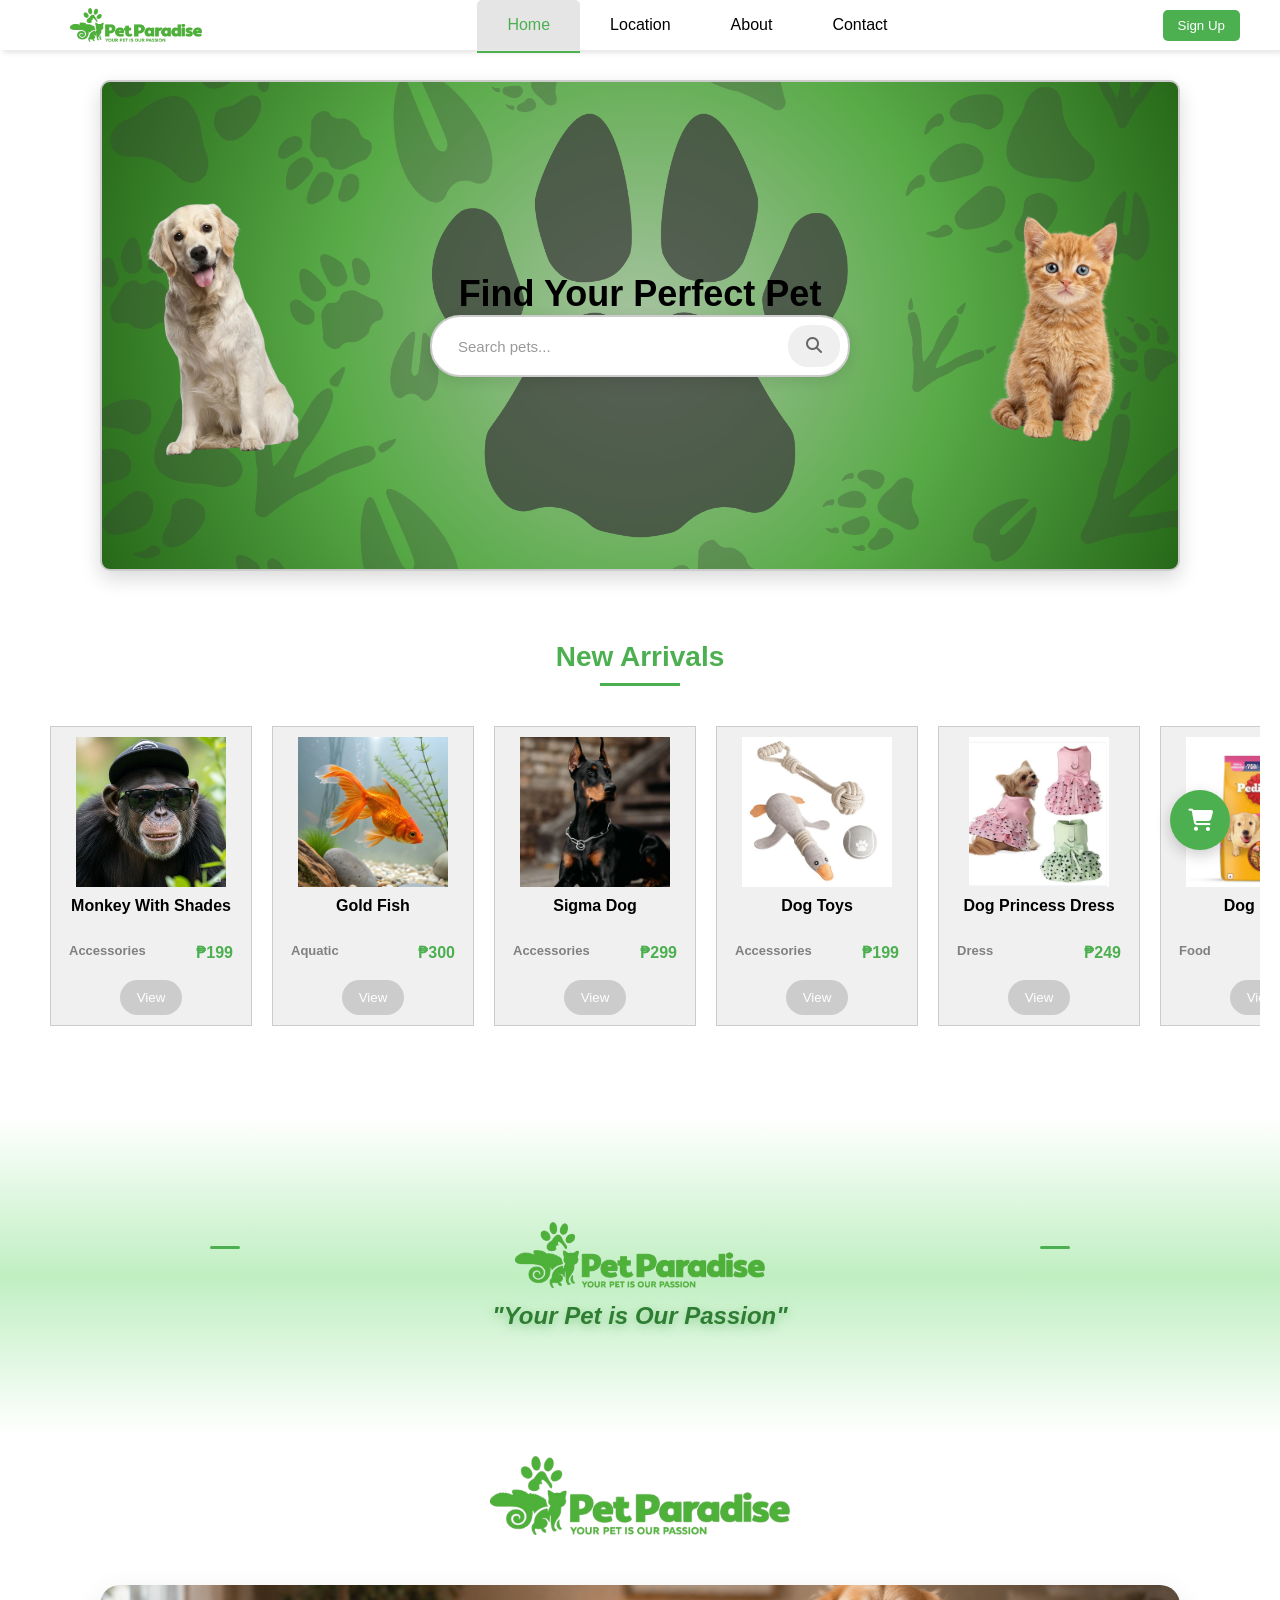
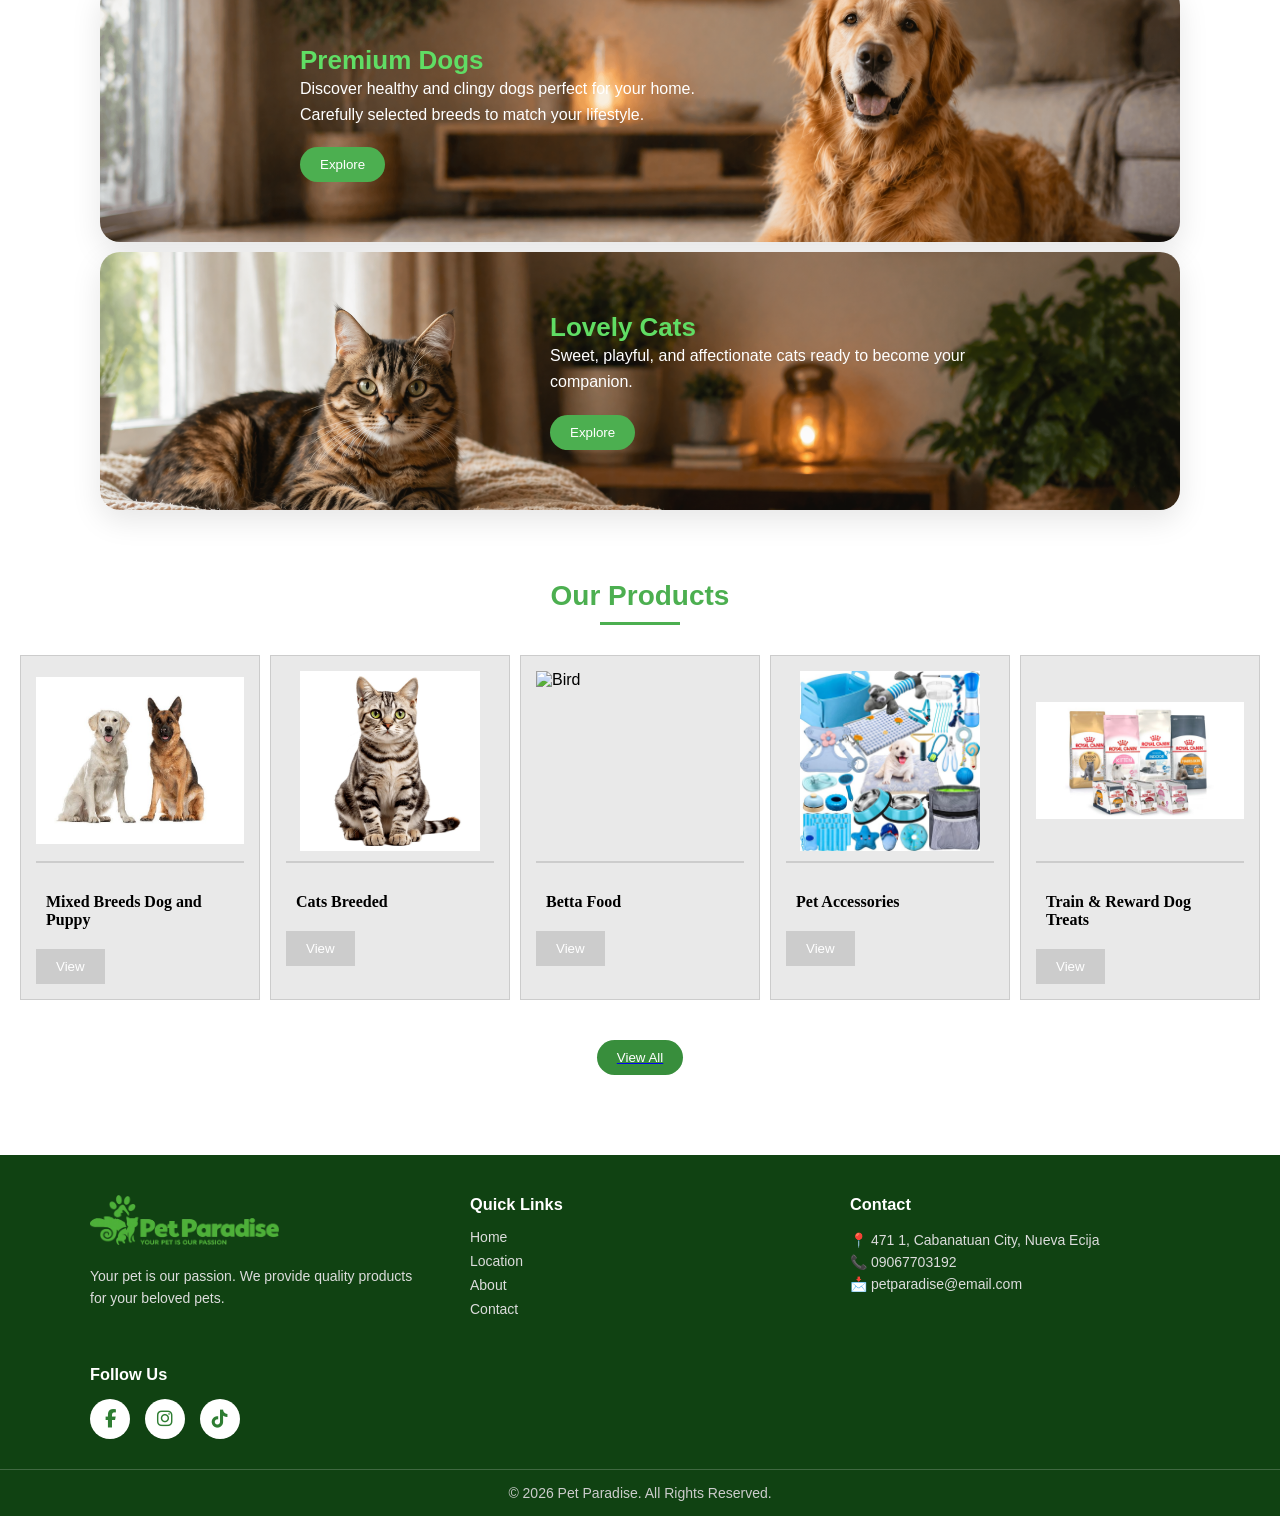
==== index.html @ 05018156 "Rename petparadise.html to index.html" ====
<!DOCTYPE html>
<html>

<head>
    <meta charset="UTF-8">
    <title>Pet Paradise</title>
    <link rel="stylesheet" href="main.css">
    <link rel="stylesheet" href="https://cdnjs.cloudflare.com/ajax/libs/font-awesome/6.5.0/css/all.min.css">
</head>

<body>
    <nav>
        <div class="logo">
            <a href="webp.html">
                <img src="image/logo.png" alt="Pet Paradise Logo">
            </a>
        </div>
        <ul class="sidebar">
            <li><a href="webp.html" class="home">Home</a></li>
            <li><a href="location.html">Location</a></li>
            <li><a href="about.html">About</a></li>
            <li><a href="contact.html">Contact</a></li>
        </ul>

        <button class="signup-btn">Sign Up</button>

        <!-- Sign Up Modal -->
        <div id="signupModal" class="modal">
            <div class="modal-content">
                <div class="modal-header">
                    <h2>Create Account</h2>
                    <span class="close">&times;</span>
                </div>
                <form id="signupForm" class="signup-form">
                    <div class="input-group">
                        <input type="text" id="firstName" name="firstName" required>
                        <label for="firstName">First Name</label>
                    </div>
                    <div class="input-group">
                        <input type="text" id="lastName" name="lastName" required>
                        <label for="lastName">Last Name</label>
                    </div>
                    <div class="input-group">
                        <input type="email" id="email" name="email" required>
                        <label for="email">Email</label>
                    </div>
                    <div class="input-group">
                        <input type="tel" id="phone" name="phone">
                        <label for="phone">Phone (Optional)</label>
                    </div>
                    <div class="input-group">
                        <input type="password" id="password" name="password" required>
                        <label for="password">Password</label>
                    </div>
                    <div class="input-group">
                        <input type="password" id="confirmPassword" name="confirmPassword" required>
                        <label for="confirmPassword">Confirm Password</label>
                    </div>
                    <div class="checkbox-group">
                        <label class="checkbox-label">
                            <input type="checkbox" id="terms" required>
                            <span class="checkmark"></span>
                            I agree to the <a href="#" class="terms-link">Terms & Conditions</a>
                        </label>
                    </div>
                    <button type="submit" class="submit-btn">Create Account</button>
                </form>
                <div class="modal-footer">
                    <p>Already have an account? <a href="#" id="loginLink" class="login-link">Sign In</a></p>
                </div>
            </div>
        </div>

    </nav>


    <!--FLOATING CART-->
    <a href="product.html" class="floating-cart">
        <i class="fas fa-shopping-cart"></i>
    </a>

    <!--FIND PET-->
    <div class="search-pet">
        <section class="find-pet">
            <div class="pet-left">
                <img src="image/dog.png" alt="Dog">
            </div>

            <div class="pet-center">
                <h1>Find Your Perfect Pet</h1>

                <div class="search-bar">
                    <input id="searchInput" type="text" placeholder="Search pets...">
                    <button id="searchBtn" type="submit"><i class="fas fa-search"></i></button>
                </div>

            </div>

            <div class="pet-right">
                <img src="image/cat.png" alt="Cat">
            </div>
        </section>
    </div>

    <!--NEW ARRIVAL-->
    <div class="new-arrivals">
        <h2>New Arrivals</h2>
        <div class="card-container">
            <div class="card">
                <img src="image/monkey.png" alt="Monkey">

                <h3>Monkey With Shades</h3>

                <div class="info">
                    <span class="type">Accessories</span>
                    <span class="price">₱199</span>
                </div>
                <a href="product.html#new-arival" class="view">
                    <button class="card-bton">View</button></a>
            </div>
            <div class="card">
                <img src="image/fish.png" alt="Fish">

                <h3>Gold Fish</h3>

                <div class="info">
                    <span class="type">Aquatic</span>
                    <span class="price">₱300</span>
                </div>

                <a href="product.html#new-arival" class="view">
                    <button class="card-bton">View</button></a>
            </div>
            <div class="card">
                <img src="image/dog1.png" alt="Dog">

                <h3>Sigma Dog</h3>

                <div class="info">
                    <span class="type">Accessories</span>
                    <span class="price">₱299</span>
                </div>

                <a href="product.html#new-arival" class="view">
                    <button class="card-bton">View</button></a>
            </div>
            <div class="card">
                <img src="image/acc.png" alt="Cat">

                <h3>Dog Toys</h3>

                <div class="info">
                    <span class="type">Accessories</span>
                    <span class="price">₱199</span>
                </div>

                <a href="product.html#new-arival" class="view">
                    <button class="card-bton">View</button></a>
            </div>
            <div class="card">
                <img src="image/dress.png" alt="Cat">

                <h3>Dog Princess Dress</h3>

                <div class="info">
                    <span class="type">Dress</span>
                    <span class="price">₱249</span>
                </div>

                <a href="product.html#new-arival" class="view">
                    <button class="card-bton">View</button></a>
            </div>
            <div class="card">
                <img src="image/food.png" alt="Cat">

                <h3>Dog Food</h3>

                <div class="info">
                    <span class="type">Food</span>
                    <span class="price">₱2,490</span>
                </div>

                <a href="product.html#new-arival" class="view">
                    <button class="card-bton">View</button></a>
            </div>
        </div>
    </div>

    <!--QOUTE-->
    <div class="quote-section">
        <div class="side left-side">
            <div class="pet-slider">
                <img src="slider/bird.png" alt="Bird Image">
                <img src="slider/cat.png" alt="Cat Image">
                <img src="slider/hamster.png" alt="Hamster Image">
            </div>
            <div class="side-info">

                <div class="info-slide">
                    <h4>Bird</h4>
                    <p>Colorful and cheerful</p>
                </div>

                <div class="info-slide">
                    <h4>Cat</h4>
                    <p>Calm and independent</p>
                </div>

                <div class="info-slide">
                    <h4>Hamster</h4>
                    <p>Small and cute</p>
                </div>

            </div>
        </div>

        <!--PET SLIDER-->
        <div class="quote-content">
            <a href="webp.html">
                <img src="image/logo.png" alt="Pet Paradise Logo" class="quote-logo">
            </a>
            <p class="quote-text">"Your Pet is Our Passion"</p>
        </div>

        <div class="side right-side">
            <div class="side-info">

                <div class="info-slide">
                    <h4>Monkey</h4>
                    <p>Playful and <br>smart</p>
                </div>

                <div class="info-slide">
                    <h4>Fish</h4>
                    <p>Peaceful and relaxing</p>
                </div>

                <div class="info-slide">
                    <h4>Rabbit</h4>
                    <p>Soft and<br> friendly</p>
                </div>

            </div>

            <div class="pet-slider">
                <img src="slider/monkey2.png" alt="Monkey Image">
                <img src="slider/nemo.png" alt="Fish Image">
                <img src="slider/rabbit.png" alt="Rabbit Imahe">
            </div>
        </div>
    </div>

    <!--EXPLORING PET-->
    <div class="pet-section">
        <a href="webp.html">
            <img src="image/logo.png" alt="Logo" class="logo2">
        </a>
        <!-- ITEM 1 -->
        <div class="pet-card">

            <div class="pet-content">
                <h3>Premium Dogs</h3>
                <p>
                    Discover healthy and clingy dogs perfect for your home.
                    Carefully selected breeds to match your lifestyle.
                </p>

                <a href="product.html#adopt-pet" class="explore">
                    <button>Explore</button></a>

            </div>
        </div>

        <!-- ITEM 2 -->
        <div class="pet-card reverse">

            <div class="pet-content">
                <h3>Lovely Cats</h3>
                <p>
                    Sweet, playful, and affectionate cats ready to become your companion.
                </p>

                <a href="product.html#adopt-pet" class="explore">
                    <button>Explore</button></a>

            </div>
        </div>

    </div>
    <!--PRODUCTS-->
    <div class="products">
        <h2 class="products-title">Our Products</h2>
        <div class="products-container">

            <div class="product-card">
                <img src="product/dog.png" alt="">
                <hr class="divider">
                <h3>Mixed Breeds Dog and Puppy</h3>

                <a href="product.html#adopt-pet">
                    <button class="card-btn1">View</button></a>
            </div>

            <div class="product-card">
                <img src="product/cat.png" alt="Cat">
                <hr class="divider">
                <h3>Cats Breeded</h3>
                <a href="product.html#adopt-pet">
                    <button class="card-btn1">View</button></a>
            </div>

            <div class="product-card">
                <img src="https://img.lazcdn.com/g/ff/kf/S93ba036476564017b0d9691a514d4033n.jpg_720x720q80.jpg_.webp"
                    alt="Bird">
                <hr class="divider">
                <h3>Betta Food</h3>
                <a href="product.html#fish-food">
                    <button class="card-btn1">View</button></a>
            </div>

            <div class="product-card">
                <img src="product/accessories.png" alt="Accessories">
                <hr class="divider">
                <h3>Pet Accessories</h3>
                <a href="product.html#accessories">
                    <button class="card-btn1">View</button></a>
            </div>
            <div class="product-card">
                <img src="product/food.png" alt="Accessories">
                <hr class="divider">
                <h3>Train & Reward Dog Treats</h3>
                <a href="product.html#dog-food">
                    <button class="card-btn1">View</button></a>
            </div>
        </div>
    </div>
    <a href="product.html">
        <button class="viewall-btn">View All</button></a>
    </div>

    <!--FOOTER-->
    <footer class="footer">
        <div class="footer-container">

            <!-- LEFT -->
            <div class="footer-col">
                <a href="webp.html">
                    <img class="footer-logo" src="image/logo.png" alt="Pet Paradise Logo">
                </a>
                <p>Your pet is our passion. We provide quality products for your beloved pets.</p>
            </div>

            <!-- LINKS -->
            <div class="footer-col">
                <h3>Quick Links</h3>
                <ul>
                    <li><a href="webp.html">Home</a></li>
                    <li><a href="location.html">Location</a></li>
                    <li><a href="about.html">About</a></li>
                    <li><a href="contact.html">Contact</a></li>
                </ul>
            </div>

            <!-- CONTACT -->
            <div class="footer-col">
                <h3>Contact</h3>
                <p>📍 471 1, Cabanatuan City, Nueva Ecija</p>
                <p>📞 09067703192</p>
                <p>📩 petparadise@email.com</p>
            </div>

            <div class="footer-col">
                <h3>Follow Us</h3>
                <div class="social-icons">
                    <a href="#https://www.facebook.com/profile.php?id=61563206499746"><i
                            class="fab fa-facebook-f"></i></a>
                    <a href="#https://www.instagram.com/gjyn.cprs/"><i class="fab fa-instagram"></i></a>
                    <a href="#https://www.tiktok.com/@pet_paradisee?is_from_webapp=1&sender_device=pc"><i
                            class="fab fa-tiktok"></i></a>
                </div>
            </div>

        </div>

        <!-- BOTTOM -->
        <div class="footer-bottom">
            <p>© 2026 Pet Paradise. All Rights Reserved.</p>
        </div>

    </footer>

    <script>
        // For Sign Up script only
        document.addEventListener('DOMContentLoaded', function () {
            const signupBtn = document.querySelector('.signup-btn');
            const modal = document.getElementById('signupModal');
            const closeBtn = document.querySelector('.close');
            const signupForm = document.getElementById('signupForm');

            // Open modal
            signupBtn.addEventListener('click', function (e) {
                e.preventDefault();
                modal.classList.add('show');
                document.body.style.overflow = 'hidden';
            });

            function closeModal() {
                modal.classList.remove('show');
                document.body.style.overflow = 'auto';
                signupForm.reset();
            }

            closeBtn.addEventListener('click', closeModal);
            window.addEventListener('click', function (e) {
                if (e.target === modal) {
                    closeModal();
                }
            });

            document.addEventListener('keydown', function (e) {
                if (e.key === 'Escape' && modal.classList.contains('show')) {
                    closeModal();
                }
            });

            signupForm.addEventListener('submit', function (e) {
                e.preventDefault();

                const formData = new FormData(signupForm);
                const data = Object.fromEntries(formData);

                if (data.password !== data.confirmPassword) {
                    alert('Passwords do not match!');
                    return;
                }

                const submitBtn = document.querySelector('.submit-btn');
                const originalText = submitBtn.textContent;
                submitBtn.textContent = 'Creating Account...';
                submitBtn.disabled = true;

                setTimeout(() => {
                    console.log('Sign up data:', data);
                    alert('Account created successfully! (This is a demo)');
                    closeModal();
                    submitBtn.textContent = originalText;
                    submitBtn.disabled = false;
                }, 2000);
            });
        });

    </script>

</body>

</html>
---- main.css ----
* {
    margin: 0;
    padding: 0;
}

html {
    scroll-behavior: smooth;
}

body {
    min-height: 100vh;
    margin: 0;
    font-family: 'Segoe UI', Tahoma, Geneva, Verdana, sans-serif;
    color: #000000;
    background-color: white;
}

.home {
    color: #4CAF50;
    background-color: #f0f0f0;
}

.sidebar li a.home {
    background-color: #e5e5e5;
    color: #4CAF50;
    border-radius: 5px 5px 0 0;
}

/*NAVIGATION*/
nav {
    display: grid;
    grid-template-columns: auto 1fr auto;
    align-items: center;
    justify-content: space-between;
    /* left - center - right */
    padding: 0px 40px;
    background-color: white;
    box-shadow: 3px 3px 5px rgba(0, 0, 0, 0.1);

    position: sticky;
    top: 0;
    z-index: 1000;
    background: white;
}

nav ul {
    width: 100%;
    list-style: none;
    display: flex;
    justify-content: center;
    align-items: center;
}

nav li {
    position: relative;
    justify-self: center;
    height: 50px;
}

nav a {
    height: 100%;
    padding: 0 30px;
    text-decoration: none;
    display: flex;
    align-items: center;
    color: rgb(0, 0, 0);
}

ul a:hover {
    background-color: #f0f0f0;
    color: #4CAF50;
}

.sidebar li a.home::after {
    content: "";
    position: absolute;
    bottom: -3px;
    left: 0;
    width: 100%;
    height: 2px;
    background-color: #4CAF50;
}

.sidebar li a::after {
    content: "";
    position: absolute;
    bottom: -3px;
    left: 0;
    width: 0%;
    height: 2px;
    background-color: #4CAF50;
    transition: 0.3s;
}

ul a:hover::after {
    width: 100%;
}



.logo img {
    display: flex;
    align-items: center;
    justify-content: left;
    max-height: 35px;
    transition: 0.3s;
}

.logo img:hover {
    transform: scale(1.05);
    cursor: pointer;
}

.signup-btn {
    padding: 8px 15px;
    border: none;
    border-radius: 5px;
    background-color: #4CAF50;
    color: white;
    cursor: pointer;
    white-space: nowrap;
    transition: 0.3s;
}

.signup-btn:hover {
    opacity: 0.7;
}

.signup-btn:active {
    transform: scale(0.90);
    box-shadow: 0 2px 5px rgba(0, 0, 0, 0.2);
}

/* Modal Styles */
.modal {
    display: none;
    position: fixed;
    z-index: 2000;
    left: 0;
    top: 0;
    width: 100%;
    height: 100%;
    background-color: rgba(0, 0, 0, 0.5);
    backdrop-filter: blur(5px);
    animation: fadeIn 0.3s ease;
}

.modal.active {
    display: flex;
    align-items: center;
    justify-content: center;
    padding: 20px;
}

@keyframes fadeIn {
    from {
        opacity: 0;
    }

    to {
        opacity: 1;
    }
}

.modal {
    position: fixed;
    z-index: 2000;
    left: 0;
    top: 0;
    width: 100%;
    height: 100%;
    background-color: rgba(0, 0, 0, 0.5);
    backdrop-filter: blur(5px);
    display: flex !important;
    /* Always display flex */
    align-items: center;
    justify-content: center;
    padding: 20px;
    opacity: 0;
    visibility: hidden;
    transform: scale(0.7);
    transition: all 0.3s cubic-bezier(0.4, 0, 0.2, 1);
}

.modal.show {
    opacity: 1;
    visibility: visible;
    transform: scale(1);
}

.modal-content {
    background-color: white;
    margin: auto;
    width: 100%;
    max-width: 450px;
    max-height: 90vh;
    overflow-y: auto;
    box-shadow: 0 20px 60px rgba(0, 0, 0, 0.3);
    transform: scale(0.7);
    transition: all 0.3s cubic-bezier(0.4, 0, 0.2, 1);
    position: relative;
}

.modal.show .modal-content {
    transform: scale(1);
}

.modal-header {
    padding: 25px 30px 10px;
    border-bottom: 1px solid #eee;
    display: flex;
    justify-content: space-between;
    align-items: center;
}

.modal-header h2 {
    margin: 0;
    color: #333;
    font-size: 24px;
    font-weight: 600;
}

.close {
    font-size: 30px;
    font-weight: bold;
    color: #999;
    cursor: pointer;
    line-height: 1;
    width: 35px;
    height: 35px;
    display: flex;
    align-items: center;
    justify-content: center;
    border-radius: 50%;
    transition: all 0.3s ease;
}

.close:hover {
    background-color: #f0f0f0;
    color: #333;
}

.signup-form {
    padding: 30px;
}

.input-group {
    position: relative;
    margin-bottom: 25px;
}

.input-group input {
    width: 100%;
    padding: 15px 18px;
    border: 2px solid #e1e5e9;
    border-radius: 10px;
    font-size: 16px;
    background-color: #fafbfc;
    transition: all 0.3s ease;
    box-sizing: border-box;
}

.input-group input:focus {
    outline: none;
    border-color: #4CAF50;
    background-color: white;
    box-shadow: 0 0 0 3px rgba(76, 175, 80, 0.1);
}

.input-group label {
    position: absolute;
    left: 18px;
    top: 17px;
    color: #6b7280;
    font-size: 16px;
    pointer-events: none;
    transition: all 0.3s ease;
    background: transparent;
}

.input-group input:focus+label,
.input-group input:valid+label {
    top: -8px;
    left: 12px;
    font-size: 13px;
    color: #4CAF50;
    background-color: white;
    padding: 0 6px;
}

.checkbox-group {
    margin: 20px 0 25px;
}

.checkbox-label {
    display: flex;
    align-items: flex-start;
    font-size: 14px;
    color: #6b7280;
    cursor: pointer;
    position: relative;
    padding-left: 30px;
    line-height: 1.5;
}

.checkbox-label input[type="checkbox"] {
    position: absolute;
    opacity: 0;
    cursor: pointer;
    height: 0;
    width: 0;
}

.checkmark {
    position: absolute;
    top: 0;
    left: 0;
    height: 20px;
    width: 20px;
    background-color: #f1f5f9;
    border: 2px solid #e1e5e9;
    border-radius: 4px;
    transition: all 0.3s ease;
}

.checkbox-label:hover .checkmark {
    background-color: #e1e5e9;
}

.checkbox-label input:checked~.checkmark {
    background-color: #4CAF50;
    border-color: #4CAF50;
}

.checkmark:after {
    content: "";
    position: absolute;
    display: none;
}

.checkbox-label input:checked~.checkmark:after {
    display: block;
}

.checkbox-label .checkmark:after {
    left: 6px;
    top: 2px;
    width: 5px;
    height: 10px;
    border: solid white;
    border-width: 0 2px 2px 0;
    transform: rotate(45deg);
}

.terms-link {
    color: #4CAF50;
    text-decoration: none;
}

.terms-link:hover {
    text-decoration: underline;
}

.submit-btn {
    width: 100%;
    padding: 15px;
    border: none;
    border-radius: 10px;
    background: linear-gradient(135deg, #4CAF50, #45a049);
    color: white;
    font-size: 16px;
    font-weight: 600;
    cursor: pointer;
    transition: all 0.3s ease;
    margin-top: 10px;
}

.submit-btn:hover {
    transform: translateY(-2px);
    box-shadow: 0 10px 25px rgba(76, 175, 80, 0.3);
}

.submit-btn:active {
    transform: scale(0.98);
}

.modal-footer {
    padding: 0 30px 30px;
    text-align: center;
    border-top: 1px solid #eee;
}

.modal-footer p {
    margin: 0;
    color: #6b7280;
}

.login-link {
    color: #4CAF50;
    text-decoration: none;
    font-weight: 500;
}

.login-link:hover {
    text-decoration: underline;
}

/* Responsive */
@media (max-width: 480px) {
    .modal-content {
        margin: 10px;
        max-height: 95vh;
    }

    .signup-form {
        padding: 20px;
    }

    .modal-header {
        padding: 20px 20px 10px;
    }
}

/*SHOPPING CART*/
.floating-cart {
    position: fixed;
    bottom: 50px;
    right: 50px;

    width: 60px;
    height: 60px;
    background: #4CAF50;
    color: white;

    display: flex;
    align-items: center;
    justify-content: center;

    border-radius: 50%;
    font-size: 22px;

    text-decoration: none;
    box-shadow: 0 5px 15px rgba(0, 0, 0, 0.2);

    transition: 0.3s;
    z-index: 1000;
}

/* HOVER */
.floating-cart:hover {
    background: #2e7d32;
    transform: translateY(-5px) scale(1.05);
}

.floating-cart:active {
    transform: scale(0.9);
}


.search-pet {
    margin: 30px 100px;
}

.find-pet {
    display: flex;
    justify-content: center;
    align-items: center;
    padding: 110px 40px;
    gap: 40px;
    flex-wrap: wrap;
    border: 2px solid #ccc;
    border-radius: 10px;
    background: url(image/bg.png) center / cover no-repeat;
    box-shadow: 0 8px 20px rgba(0, 0, 0, 0.15);
}

.pet-center {
    flex: 1 1 300px;
    text-align: center;

}

h1 {
    display: flex;
    align-items: center;
    justify-content: center;
    font-size: 36px;
    font-weight: bold;

}

/* YOUR Perfect White Search Bar + Enhancement */
.search-bar {
    display: flex;
    align-items: center;
    background-color: #fff;
    border: 2px solid #ccc;
    border-radius: 30px;
    padding: 8px;
    width: 100%;
    max-width: 400px;
    margin: auto;
    box-shadow: 0 4px 15px rgba(0, 0, 0, 0.1);
    transition: all 0.3s ease;
}

.search-bar:focus-within {
    border-color: #4CAF50;
    box-shadow: 0 6px 20px rgba(76, 175, 80, 0.2);
}

.search-bar input {
    border: none;
    outline: none;
    padding: 12px 18px;
    padding-right: 5px;
    flex: 1;
    border-radius: 20px;
    font-size: 15px;
    font-weight: 500;
    background: transparent;
}

.search-bar input::placeholder {
    color: #999;
    font-weight: 400;
}

.search-bar button {
    border: none;
    color: #666;
    padding: 12px 18px;
    border-radius: 20px;
    cursor: pointer;
    transition: all 0.3s ease;
    font-size: 16px;
}

.search-bar button:hover {
    background-color: #4CAF50;
    color: #ffffff;
    transform: scale(1.05);
}

.search-bar button:active {
    opacity: 0.8;
    transform: scale(0.98);
}


.pet-left img,
.pet-right img {
    flex: 0 0 150px;
    display: block;
    justify-content: center;
    width: 100%;
    max-width: 150px;
    /* prevents it from growing too much */
    height: auto;
    transition: 0.3s;
}

.pet-left img:hover,
.pet-right img:hover {
    transform: scale(1.1);
    cursor: pointer;
}

.pet-left img {
    transform: rotate(-5deg);
}

.pet-right img {
    transform: rotate(5deg);
}


.new-arrivals {
    padding: 60px 20px;
    padding-top: 10px;
    margin-top: 40px;
    text-align: center;

}

.new-arrivals h2 {
    font-size: 28px;
    font-weight: bold;
    margin: 20px;
    margin-bottom: 10px;
    text-align: center;
    color: #4CAF50;
}

.new-arrivals h2::after {
    content: "";
    width: 80px;
    height: 3px;
    background-color: #4CAF50;
    display: block;
    margin: 10px auto 0;
}

/* CARD DESIGN */
.info {
    display: flex;
    justify-content: space-between;
    margin: 10px 0;
}

.card {
    border: 1px solid #ccc;
    background: transparent;
    box-shadow: none;
    border-radius: 0;
    padding: 10px;
    min-width: 180px;

    display: flex;
    flex-direction: column;
    text-align: center;
    background-color: #f0f0f0;

    transition: 0.3s;
}

.card-container {
    display: flex;
    gap: 20px;
    overflow-x: auto;
    padding: 30px;
    flex-wrap: nowrap;
}

.card:hover {
    transform: translateY(-8px);
    box-shadow: 0 8px 20px rgba(0, 0, 0, 0.15);
}

.card img {
    width: 100%;
    height: 150px;
    object-fit: contain;
}

.card p {
    margin-top: 10px;
    font-weight: 600;
    color: #333;
}

.card h3 {
    margin: 10px 0;
    font-size: 16px;
}

.card .type {
    font-size: 13px;
    font-weight: bold;
    color: gray;
    margin: 8px;
}

.card .price {
    font-size: 16px;
    font-weight: bold;
    color: #4CAF50;
    margin: 8px;
}

a .card-bton {
    margin-top: auto;
    padding: 10px 17px;
    border: none;
    border-radius: 20px;
    background-color: #ccc;
    color: white;
    cursor: pointer;
    transition: 0.3s;
}

a .card-bton:hover {
    background-color: #4CAF50;
    color: black;
}

a .card-bton:active {
    transform: scale(0.90);
    box-shadow: 0 2px 5px rgba(0, 0, 0, 0.2);
}

a .card-bton:active {
    opacity: 0.7;
}

@media (max-width: 768px) {
    .card-container {
        flex-wrap: nowrap;
    }
}


.quote-section {
    display: flex;
    justify-content: space-between;
    align-items: center;
    padding: 100px 60px;
    background: linear-gradient(white, #c0efc2, white);
}

.quote-content {
    text-align: center;
    flex: 1;
}

.quote-logo {
    width: 250px;
    margin-bottom: 10px;
    transition: 0.3s;
}

.quote-logo:hover {
    transform: scale(1.05);
}

.quote-text {
    font-size: 24px;
    font-weight: 600;
    color: #2e7d32;
    font-style: italic;
    text-shadow: 0 3px 10px rgba(76, 175, 80, 0.5);
}

.side {
    display: flex;
    align-items: center;
    gap: 30px;
}

.quote-img {
    width: 130px;
}

.side-info {
    position: relative;
    height: 60px;
}

.side-info h4 {
    font-size: 20px;
    color: #388e3c;
    margin: 0;
}

.side-info p {
    font-size: 14px;
    color: #555;
    margin: 5px 0 0;
}

.side-info::before {
    content: "";
    display: block;
    width: 30px;
    height: 3px;
    background: #4CAF50;
    margin-bottom: 8px;
    border-radius: 2px;
}

/*IMAGE SLIDER*/
.pet-slider {
    position: relative;
    width: 120px;
    height: 120px;
}

.pet-slider img {
    position: absolute;
    width: 100%;
    opacity: 0;
    animation: slideShow 9s infinite;
}

.pet-slider img:nth-child(1) {
    animation-delay: 0s;
}

.pet-slider img:nth-child(2) {
    animation-delay: 3s;
}

.pet-slider img:nth-child(3) {
    animation-delay: 6s;
}

/*TEXT SLIDER*/
.info-slide {
    position: absolute;
    width: 100%;
    opacity: 0;
    animation: slideShow 9s infinite;
}

.info-slide:nth-child(1) {
    animation-delay: 0s;
}

.info-slide:nth-child(2) {
    animation-delay: 3s;
}

.info-slide:nth-child(3) {
    animation-delay: 6s;
}

@keyframes slideShow {
    0% {
        opacity: 0;
    }

    10% {
        opacity: 1;
    }

    30% {
        opacity: 1;
    }

    40% {
        opacity: 0;
    }

    100% {
        opacity: 0;
    }
}




/* SECTION */
.pet-section {
    max-width: 1100px;
    margin: 80px auto;
    padding: 20px;
    background: url();
}

/* TITLE */
.logo2 {
    display: block;
    margin: 0 auto 50px;
    /* center + space below */
    width: 300px;
    /* adjust size */
    height: auto;
    transition: 0.3s;
}

.logo2:hover {
    transform: scale(1.05);
}

/* CARD */

.pet-card {
    display: flex;
    align-items: center;
    justify-content: space-between;
    gap: 40px;

    background: url(image/dogbg.png);
    background-size: cover;
    background-repeat: no-repeat;
    background-position: center;
    backdrop-filter: blur(10px);
    border-radius: 20px;
    padding: 60px 180px;

    box-shadow: 0 10px 30px rgba(0, 0, 0, 0.1);
    transition: 0.4s;
}

/* SECTION */
.pet-section {
    margin: auto;
}


/* REVERSE */
.pet-card.reverse {
    background: url(image/cat1.png);
    background-size: cover;
    background-repeat: no-repeat;
    background-position: center;
    flex-direction: row-reverse;
}


/* CONTENT */
.pet-content {
    max-width: 450px;
    margin-left: 20px;
}

.pet-content h3 {
    font-size: 26px;
    color: #60dd64;
}

.pet-content p {
    color: #ffffff;
    line-height: 1.6;
    margin-bottom: 20px;
}

.pet-card.reverse,
.pet-card {
    margin: 10px;
}

/* BUTTON */
.explore button {
    padding: 10px 20px;
    border: none;
    border-radius: 25px;
    background: #4CAF50;
    color: white;
    cursor: pointer;
    transition: 0.3s;
}

.explore button:hover {
    background: #2e7d32;
}

/* 📱 RESPONSIVE */
@media (max-width: 768px) {
    .pet-card {
        flex-direction: column;
        text-align: center;
    }

    .pet-card.reverse {
        flex-direction: column;
    }
}

/*PRODUCTS*/
.products {
    margin-top: 40px;

}

.products-title {
    font-size: 28px;
    font-weight: bold;
    margin: 20px;
    margin-bottom: 10px;
    text-align: center;
    color: #4CAF50;
    /* you can change to center if you want */
}

.products-title::after {
    content: "";
    width: 80px;
    height: 3px;
    background-color: #4CAF50;
    display: block;
    margin: 10px auto 0;
}

.products-container {
    display: grid;
    grid-template-columns: repeat(5, 1fr);
    /* now 5 per row */
    gap: 10px;
    padding: 20px;
}

.product-card {
    border: 1px solid #ccc;
    padding: 15px;
    display: flex;
    flex-direction: column;
    text-align: left;
    background: #e9e9e9;
    transition: transform 0.3s ease, box-shadow 0.3s ease;
}

.product-card:hover {
    transform: translateY(-10px) scale(1.02);
}

.product-card:hover h3 {
    text-decoration: underline;
}

.product-card img {
    width: 100%;
    height: 180px;
    object-fit: contain;
    /* important like in screenshot */
}

.product-card h3 {
    font-family: "Abril Fatface", serif;
    font-size: 16px;
    margin: 10px 0;
    padding: 10px;
}

.card-btn1 {
    margin-top: auto;
    padding: 10px 20px;
    border: none;
    background-color: #ccc;
    color: white;
    cursor: pointer;
    transition: 0.3s;

    align-self: flex-start;
}

.card-btn1:hover {

    text-decoration: none;
    background-color: #4CAF50;
    color: black;
}

.card-btn1:active {
    transform: scale(0.90);
    box-shadow: 0 2px 5px rgba(0, 0, 0, 0.2);
}

.viewall-btn {
    display: block;
    margin: 20px auto;
    border-radius: 20px;
    padding: 10px 20px;
    border: none;
    background-color: #388e3c;
    color: white;
    cursor: pointer;
    transition: 0.3s;
}

.viewall-btn:hover {
    text-decoration: underline;
    background-color: #307733;
}

.viewall-btn:active {
    transform: scale(0.90);
    box-shadow: 0 2px 5px rgba(0, 0, 0, 0.2);
}

.divider {
    border: none;
    border-top: 2px solid #ccc;
    /* light gray line */
    margin: 10px 0;
}

@media (max-width: 768px) {
    .products-container {
        grid-template-columns: repeat(2, 1fr);
    }
}

/*FOOTER*/
.footer {
    background: #104212;
    color: white;
    font-size: 14px;
    padding-top: 40px;
    margin-top: 80px;
}

.footer-container {
    display: flex;
    justify-content: space-between;
    flex-wrap: wrap;
    gap: 40px;
    max-width: 1100px;
    margin: auto;
}

.footer-col {
    flex: 1;
    min-width: 250px;
}

.social-icons {
    display: flex;
    gap: 15px;
    margin-top: 10px;
}

.social-icons a {
    width: 40px;
    height: 40px;
    text-decoration: none;
    background: white;
    color: #2e7d32;
    display: flex;
    align-items: center;
    justify-content: center;
    border-radius: 50%;
    font-size: 18px;
    transition: 0.3s;
}

.social-icons a:hover {
    background: #4CAF50;
    color: white;
    transform: translateY(-5px) scale(1.1);
}

/* CLICK EFFECT */
.social-icons a:active {
    transform: scale(0.95);
}

.footer-logo {
    display: flex;
    align-items: center;
    justify-content: left;
    margin-bottom: 20px;
    max-height: 50px;
    transition: 0.3s;
}

.footer-logo:hover {
    transform: scale(1.05);
    cursor: pointer;
}

.footer-col h3 {
    margin-bottom: 15px;
}

.footer-col p {
    color: #dcdcdc;
    line-height: 1.6;
}

/* LINKS */
.footer-col ul {
    list-style: none;
    padding: 0;
}

.footer-col ul li {
    margin: 8px 0;
}

.footer-col ul li a {
    color: #dcdcdc;
    text-decoration: none;
    transition: 0.3s;
}

.footer-col ul li a:hover {
    color: #000000;
    padding: 3px 10px;
}

.footer-bottom {
    text-align: center;
    border-top: 1px solid rgba(255, 255, 255, 0.2);
    margin-top: 30px;
    padding: 15px 0;
    font-size: 14px;
    color: #ccc;
}
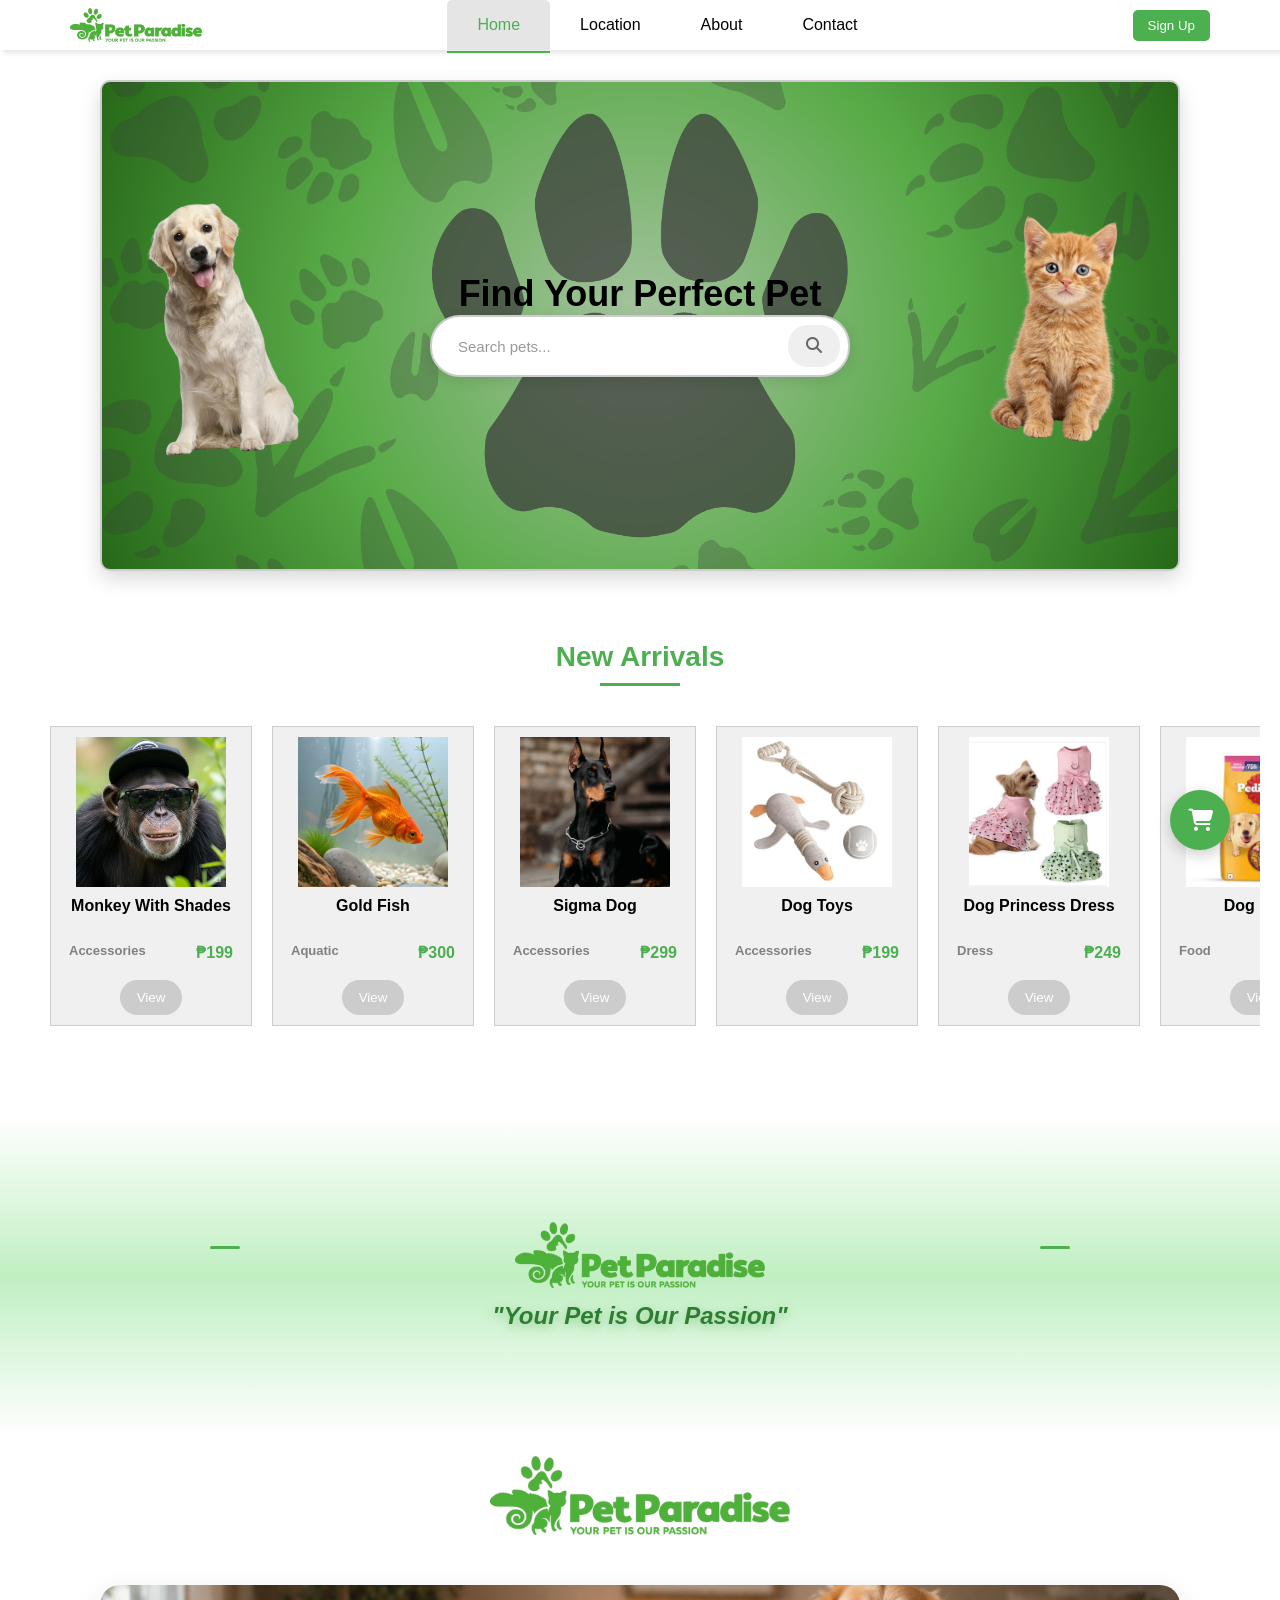
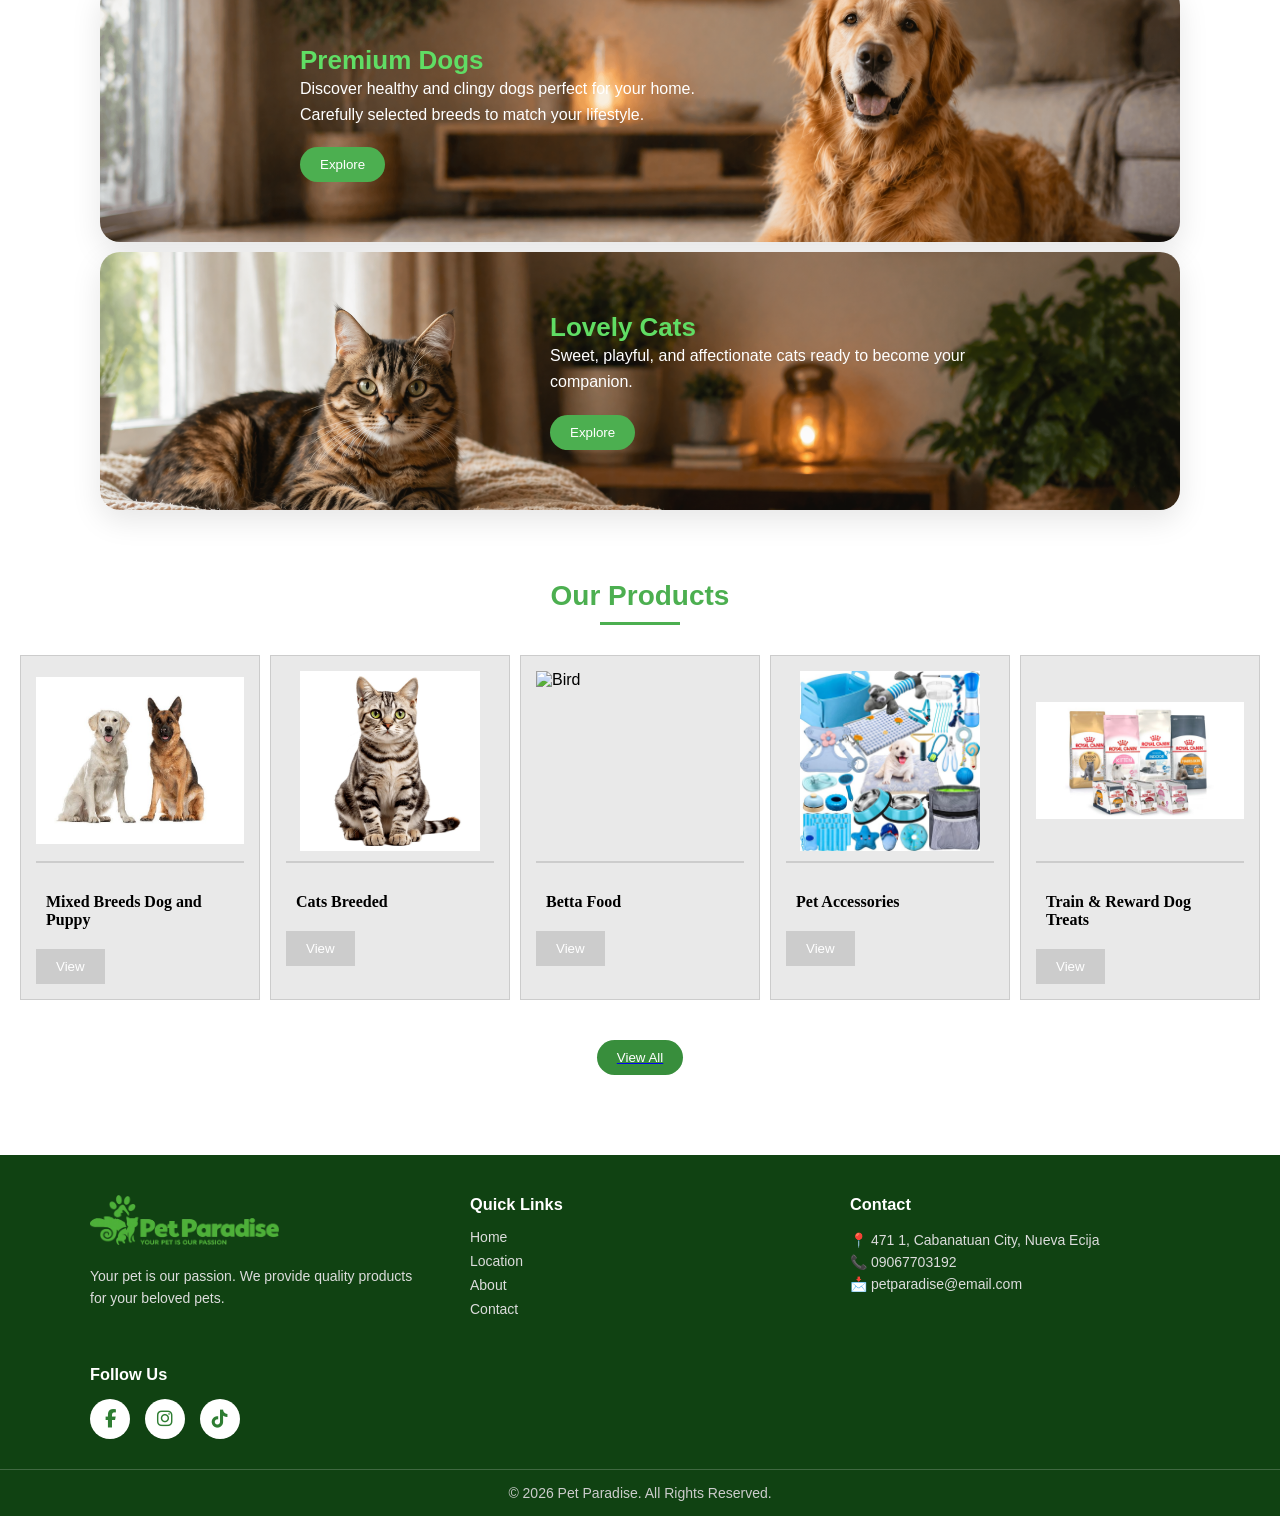
==== commit 7487519a: "Update index.html" ====
--- a/index.html
+++ b/index.html
@@ -11,18 +11,17 @@
 <body>
     <nav>
         <div class="logo">
-            <a href="webp.html">
-                <img src="image/logo.png" alt="Pet Paradise Logo">
+            <a href="index.html">
+                <img src="image/logo.png" loading="lazy" alt="Pet Paradise Logo">
             </a>
         </div>
         <ul class="sidebar">
-            <li><a href="webp.html" class="home">Home</a></li>
+            <li><a href="index.html" class="home">Home</a></li>
             <li><a href="location.html">Location</a></li>
             <li><a href="about.html">About</a></li>
             <li><a href="contact.html">Contact</a></li>
         </ul>
-
-        <button class="signup-btn">Sign Up</button>
+        <a><button class="signup-btn">Sign Up</button></a>
 
         <!-- Sign Up Modal -->
         <div id="signupModal" class="modal">
@@ -83,7 +82,7 @@
     <div class="search-pet">
         <section class="find-pet">
             <div class="pet-left">
-                <img src="image/dog.png" alt="Dog">
+                <img src="image/dog.png" loading="lazy" alt="Dog">
             </div>
 
             <div class="pet-center">
@@ -97,7 +96,7 @@
             </div>
 
             <div class="pet-right">
-                <img src="image/cat.png" alt="Cat">
+                <img src="image/cat.png" loading="lazy" alt="Cat">
             </div>
         </section>
     </div>
@@ -107,7 +106,7 @@
         <h2>New Arrivals</h2>
         <div class="card-container">
             <div class="card">
-                <img src="image/monkey.png" alt="Monkey">
+                <img src="image/monkey.png" loading="lazy" alt="Monkey">
 
                 <h3>Monkey With Shades</h3>
 
@@ -119,7 +118,7 @@
                     <button class="card-bton">View</button></a>
             </div>
             <div class="card">
-                <img src="image/fish.png" alt="Fish">
+                <img src="image/fish.png" loading="lazy" alt="Fish">
 
                 <h3>Gold Fish</h3>
 
@@ -132,7 +131,7 @@
                     <button class="card-bton">View</button></a>
             </div>
             <div class="card">
-                <img src="image/dog1.png" alt="Dog">
+                <img src="image/dog1.png" loading="lazy" alt="Dog Necklace">
 
                 <h3>Sigma Dog</h3>
 
@@ -145,7 +144,7 @@
                     <button class="card-bton">View</button></a>
             </div>
             <div class="card">
-                <img src="image/acc.png" alt="Cat">
+                <img src="image/acc.png" loading="lazy" alt="Dog Toys">
 
                 <h3>Dog Toys</h3>
 
@@ -158,7 +157,7 @@
                     <button class="card-bton">View</button></a>
             </div>
             <div class="card">
-                <img src="image/dress.png" alt="Cat">
+                <img src="image/dress.png" loading="lazy" alt="Dog Dress">
 
                 <h3>Dog Princess Dress</h3>
 
@@ -171,7 +170,7 @@
                     <button class="card-bton">View</button></a>
             </div>
             <div class="card">
-                <img src="image/food.png" alt="Cat">
+                <img src="image/food.png" loading="lazy" alt="Dog Food">
 
                 <h3>Dog Food</h3>
 
@@ -190,9 +189,9 @@
     <div class="quote-section">
         <div class="side left-side">
             <div class="pet-slider">
-                <img src="slider/bird.png" alt="Bird Image">
-                <img src="slider/cat.png" alt="Cat Image">
-                <img src="slider/hamster.png" alt="Hamster Image">
+                <img src="slider/bird.png" loading="lazy" alt="Bird Image">
+                <img src="slider/cat.png" loading="lazy" alt="Cat Image">
+                <img src="slider/hamster.png" loading="lazy" alt="Hamster Image">
             </div>
             <div class="side-info">
 
@@ -216,8 +215,8 @@
 
         <!--PET SLIDER-->
         <div class="quote-content">
-            <a href="webp.html">
-                <img src="image/logo.png" alt="Pet Paradise Logo" class="quote-logo">
+            <a href="index.html">
+                <img src="image/logo.png" loading="lazy" alt="Pet Paradise Logo" class="quote-logo">
             </a>
             <p class="quote-text">"Your Pet is Our Passion"</p>
         </div>
@@ -243,9 +242,9 @@
             </div>
 
             <div class="pet-slider">
-                <img src="slider/monkey2.png" alt="Monkey Image">
-                <img src="slider/nemo.png" alt="Fish Image">
-                <img src="slider/rabbit.png" alt="Rabbit Imahe">
+                <img src="slider/monkey2.png" loading="lazy" alt="Monkey Image">
+                <img src="slider/nemo.png" loading="lazy" alt="Fish Image">
+                <img src="slider/rabbit.png" loading="lazy" alt="Rabbit Imahe">
             </div>
         </div>
     </div>
@@ -253,7 +252,7 @@
     <!--EXPLORING PET-->
     <div class="pet-section">
         <a href="webp.html">
-            <img src="image/logo.png" alt="Logo" class="logo2">
+            <img src="image/logo.png" loading="lazy" alt="Logo" class="logo2">
         </a>
         <!-- ITEM 1 -->
         <div class="pet-card">
@@ -293,7 +292,7 @@
         <div class="products-container">
 
             <div class="product-card">
-                <img src="product/dog.png" alt="">
+                <img src="product/dog.png" loading="lazy" alt="Dog">
                 <hr class="divider">
                 <h3>Mixed Breeds Dog and Puppy</h3>
 
@@ -302,7 +301,7 @@
             </div>
 
             <div class="product-card">
-                <img src="product/cat.png" alt="Cat">
+                <img src="product/cat.png" loading="lazy" alt="Cat">
                 <hr class="divider">
                 <h3>Cats Breeded</h3>
                 <a href="product.html#adopt-pet">
@@ -311,7 +310,7 @@
 
             <div class="product-card">
                 <img src="https://img.lazcdn.com/g/ff/kf/S93ba036476564017b0d9691a514d4033n.jpg_720x720q80.jpg_.webp"
-                    alt="Bird">
+                   loading="lazy" alt="Bird">
                 <hr class="divider">
                 <h3>Betta Food</h3>
                 <a href="product.html#fish-food">
@@ -319,14 +318,14 @@
             </div>
 
             <div class="product-card">
-                <img src="product/accessories.png" alt="Accessories">
+                <img src="product/accessories.png" loading="lazy" alt="Accessories">
                 <hr class="divider">
                 <h3>Pet Accessories</h3>
                 <a href="product.html#accessories">
                     <button class="card-btn1">View</button></a>
             </div>
             <div class="product-card">
-                <img src="product/food.png" alt="Accessories">
+                <img src="product/food.png" loading="lazy" alt="Accessories">
                 <hr class="divider">
                 <h3>Train & Reward Dog Treats</h3>
                 <a href="product.html#dog-food">
@@ -344,8 +343,8 @@
 
             <!-- LEFT -->
             <div class="footer-col">
-                <a href="webp.html">
-                    <img class="footer-logo" src="image/logo.png" alt="Pet Paradise Logo">
+                <a href="index.html">
+                    <img class="footer-logo" src="image/logo.png" loading="lazy" alt="Pet Paradise Logo">
                 </a>
                 <p>Your pet is our passion. We provide quality products for your beloved pets.</p>
             </div>
@@ -354,7 +353,7 @@
             <div class="footer-col">
                 <h3>Quick Links</h3>
                 <ul>
-                    <li><a href="webp.html">Home</a></li>
+                    <li><a href="index.html">Home</a></li>
                     <li><a href="location.html">Location</a></li>
                     <li><a href="about.html">About</a></li>
                     <li><a href="contact.html">Contact</a></li>
@@ -372,10 +371,11 @@
             <div class="footer-col">
                 <h3>Follow Us</h3>
                 <div class="social-icons">
-                    <a href="#https://www.facebook.com/profile.php?id=61563206499746"><i
+                    <a href="https://www.facebook.com/people/Pet-Paradise/61563206499746/"><i
                             class="fab fa-facebook-f"></i></a>
-                    <a href="#https://www.instagram.com/gjyn.cprs/"><i class="fab fa-instagram"></i></a>
-                    <a href="#https://www.tiktok.com/@pet_paradisee?is_from_webapp=1&sender_device=pc"><i
+                    <a href="https://www.instagram.com/gjyn.cprs"><i class="fab fa-instagram"></i></a>
+                    <a
+                        href="https://www.tiktok.com/@pet_paradisee?_r=1&_d=secCgYIASAHKAESPgo8o0J5sBOtR4goUbmUTmhAXGmf4NKx6PcuEOsqJxtVRa4jUGUGAnbq94QDC7bpsXCn3UTztePvq%2FAZ%2Bv3mGgA%3D&_svg=1&checksum=4d5d0c735c95c0ff1b529dd65537a286baa8852c1b45223065a785541a42e207&item_author_type=2&reflow_sign_scene=7&rgssign=8.1.Hpj56vI2nHXDKuKmqhjQkw&sec_uid=MS4wLjABAAAAfwcyjlK87YAhstaRfCKVNv6QVcGa2e3kdMOPAxmlNd8bG4UGkPQqdD8gLAebJ6Z3&sec_user_id=MS4wLjABAAAAAE6zOZuM9_FHQ5hH2h4ok_3Fermssbr1zXcSq_fBBgldH7HGLqhx_exDcMFj2pNM&share_app_id=1180&share_author_id=7224421330668946437&share_link_id=52F1A747-8E6A-4FED-9F6E-79C0088B46BA&share_region=PH&share_scene=1&sharer_language=en&social_share_type=5&source=h5_t&timestamp=1777189806&tt_from=copy&u_code=dbe9lf1iil6fe8&ug_btm=b7200%2Cb5836&user_id=6807284754199970818&utm_campaign=client_share&utm_medium=ios&utm_source=copy"><i
                             class="fab fa-tiktok"></i></a>
                 </div>
             </div>
@@ -433,11 +433,6 @@
                     alert('Passwords do not match!');
                     return;
                 }
-
-                const submitBtn = document.querySelector('.submit-btn');
-                const originalText = submitBtn.textContent;
-                submitBtn.textContent = 'Creating Account...';
-                submitBtn.disabled = true;
 
                 setTimeout(() => {
                     console.log('Sign up data:', data);
